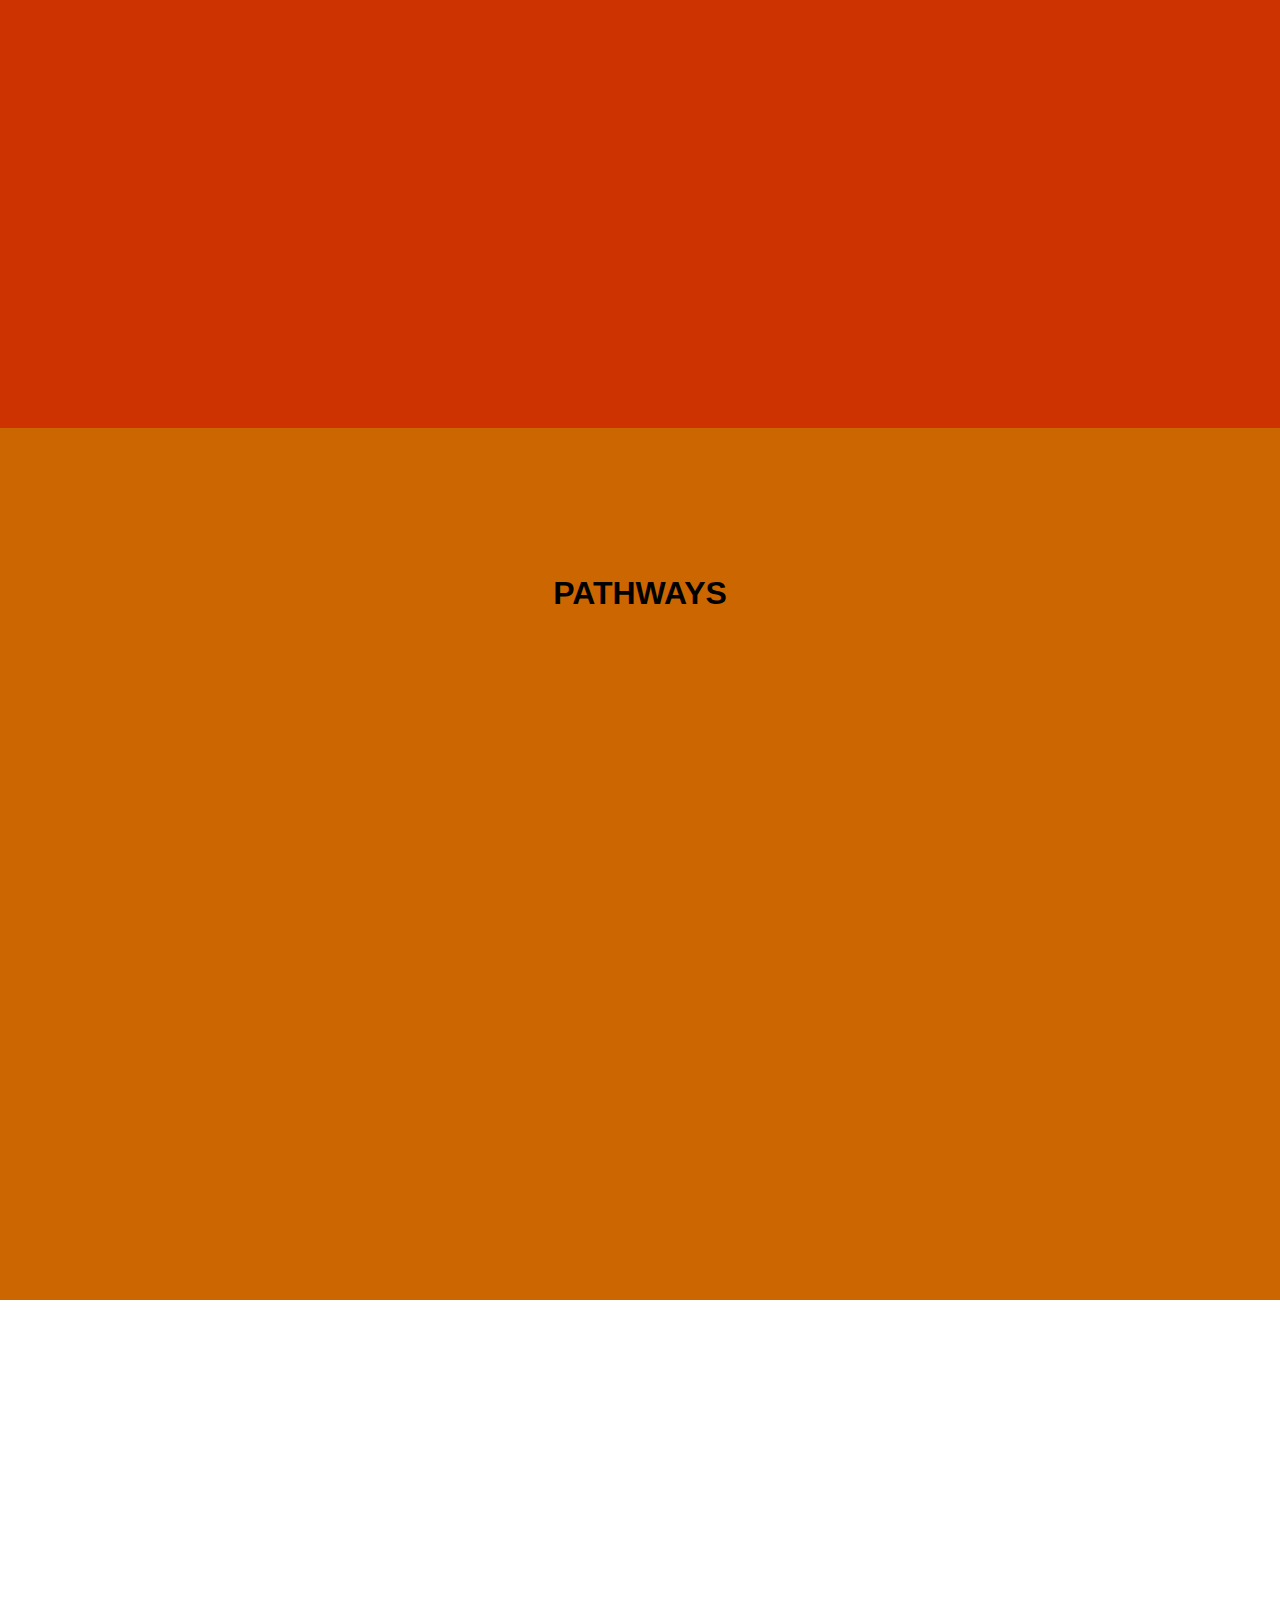
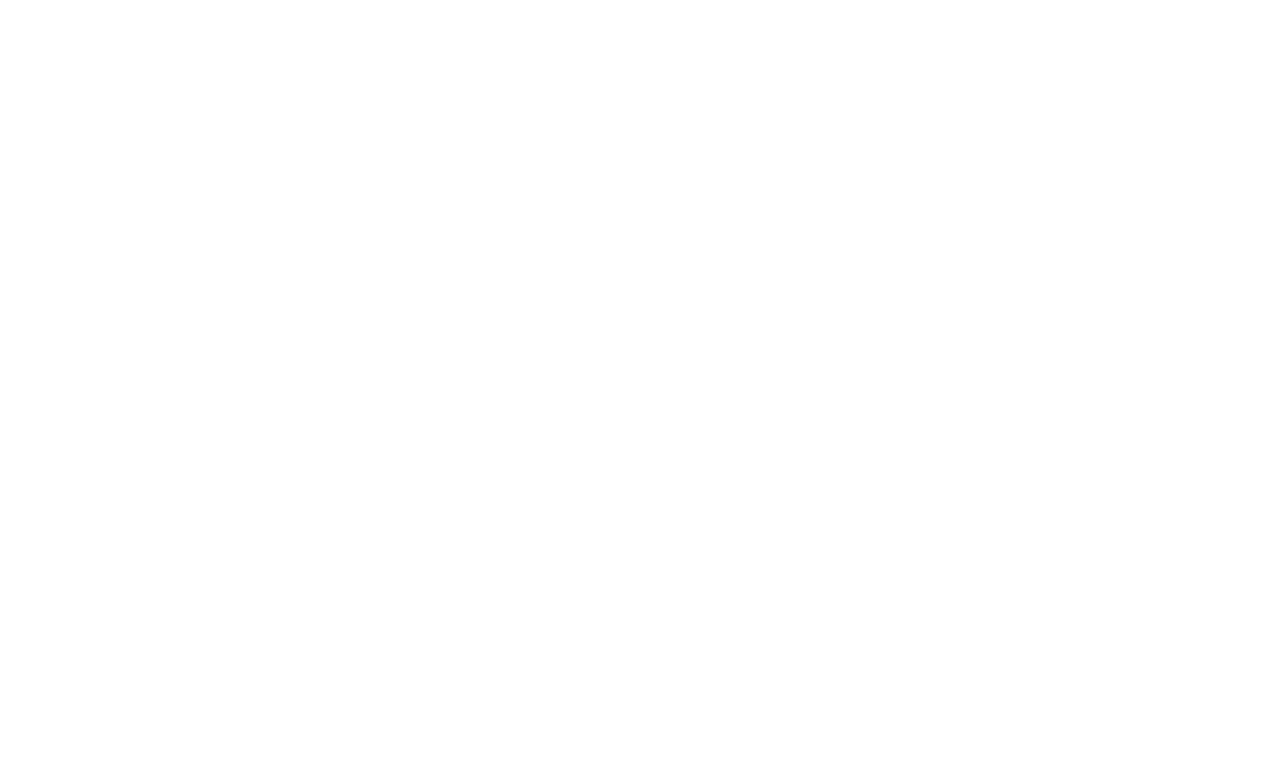
==== index.html @ 54288766 "WMK Skrollr" ====
<!DOCTYPE html>
<html>
<head>
	<meta charset="utf-8">

	<meta name="viewport" content="width=device-width, initial-scale=1, maximum-scale=1">

	<title>WMK</title>

	<link href="css/fixed-positioning.css" rel="stylesheet" type="text/css" />
	<link href="css/wmkstyle.css" rel="stylesheet" type="text/css" />
</head>

<body>

	<section id="wmkSectionOne">
		<h1 data-0="left:-100%;" data-200="left:0%;" data-400="left:100%;">Community</h1>
	</section><!-- #wmkSectionOne -->

	<div id="wmkSectionTwo">
		<h1>Pathways</h1>
	</div><!-- #wmkSectionOne -->

	<div id="wmkSectionThree">
		<h1>Central Plaza</h1>
	</div><!-- #wmkSectionOne -->

	<script type="text/javascript" src="js/skrollr.min.js"></script>

	<!--[if lt IE 9]>
	<script type="text/javascript" src="dist/skrollr.ie.min.js"></script>
	<![endif]-->

	<script type="text/javascript">
	var s = skrollr.init({
	});
	</script>
</body>

</html>
---- css/fixed-positioning.css ----
/*
 * This file is NOT needed in order to use skrollr.
 * The demo uses it and it may help you as well.
 */


html, body {
	width:100%;
	height:100%;
	padding:0;
	margin:0;
	overflow-x:hidden;
}

.skrollable {
	/*
	 * First-level skrollables are positioned relative to window
	 */
	position:fixed;

	/*
	 * Skrollables by default have a z-index of 100 in order to make it easy to position elements in front/back without changing each skrollable
	 */
	z-index:100;
}

.skrollr-mobile .skrollable {
	position:absolute;
}

.skrollable .skrollable {
	/*
	 * Second-level skrollables are positioned relative their parent skrollable
	 */
	position:absolute;
}

.skrollable .skrollable .skrollable {
	/*
	 * Third-level (and below) skrollables are positioned static
	 */
	position:static;
}
---- css/wmkstyle.css ----
html, body, div, span, p, a, del, em, img, ol, ul, li, fieldset, form, label {
	margin: 0;
	padding: 0;
	border: 0;
	font-size: 100%;
	font: inherit;
	vertical-align: baseline;
}

article, aside, details, figcaption, figure,
footer, header, hgroup, menu, nav, section {
	display: block;
}

html, body {
	line-height: 1;
	min-height:100%;
	font-family:Arial, Verdana, sans-serif;
	-webkit-box-sizing: border-box;
	-moz-box-sizing: border-box;
	box-sizing: border-box;
}

body {
	background: #eeeeee;
	background: -webkit-linear-gradient(top, #eeeeee, #cccccc 100%);
	background: -moz-linear-gradient(top, #eeeeee, #cccccc 100%);
	background: -o-linear-gradient(top, #eeeeee, #cccccc 100%);
	background: -ms-linear-gradient(top, #eeeeee, #cccccc 100%);
	background: linear-gradient(top, #eeeeee, #cccccc 100%);
	background-attachment:fixed;
}

/* WMK */
#wmkSectionOne {
	background-color:#cc3300;
	height:300px;
	width:100%;
	text-transform:uppercase;
	text-align:center;
	padding-top:10%;
}

#wmkSectionTwo {
	background:#cc6600;
	text-transform:uppercase;
	width:100%;
	height:100%;
	padding-top:10%;
	text-align:center;
}

#wmkSectionThree {
	background:#cc9900;
	height:400px;
	width:100%;
	text-transform:uppercase;
	text-align:center;
	padding-top:10%;
}

/* #WMK */
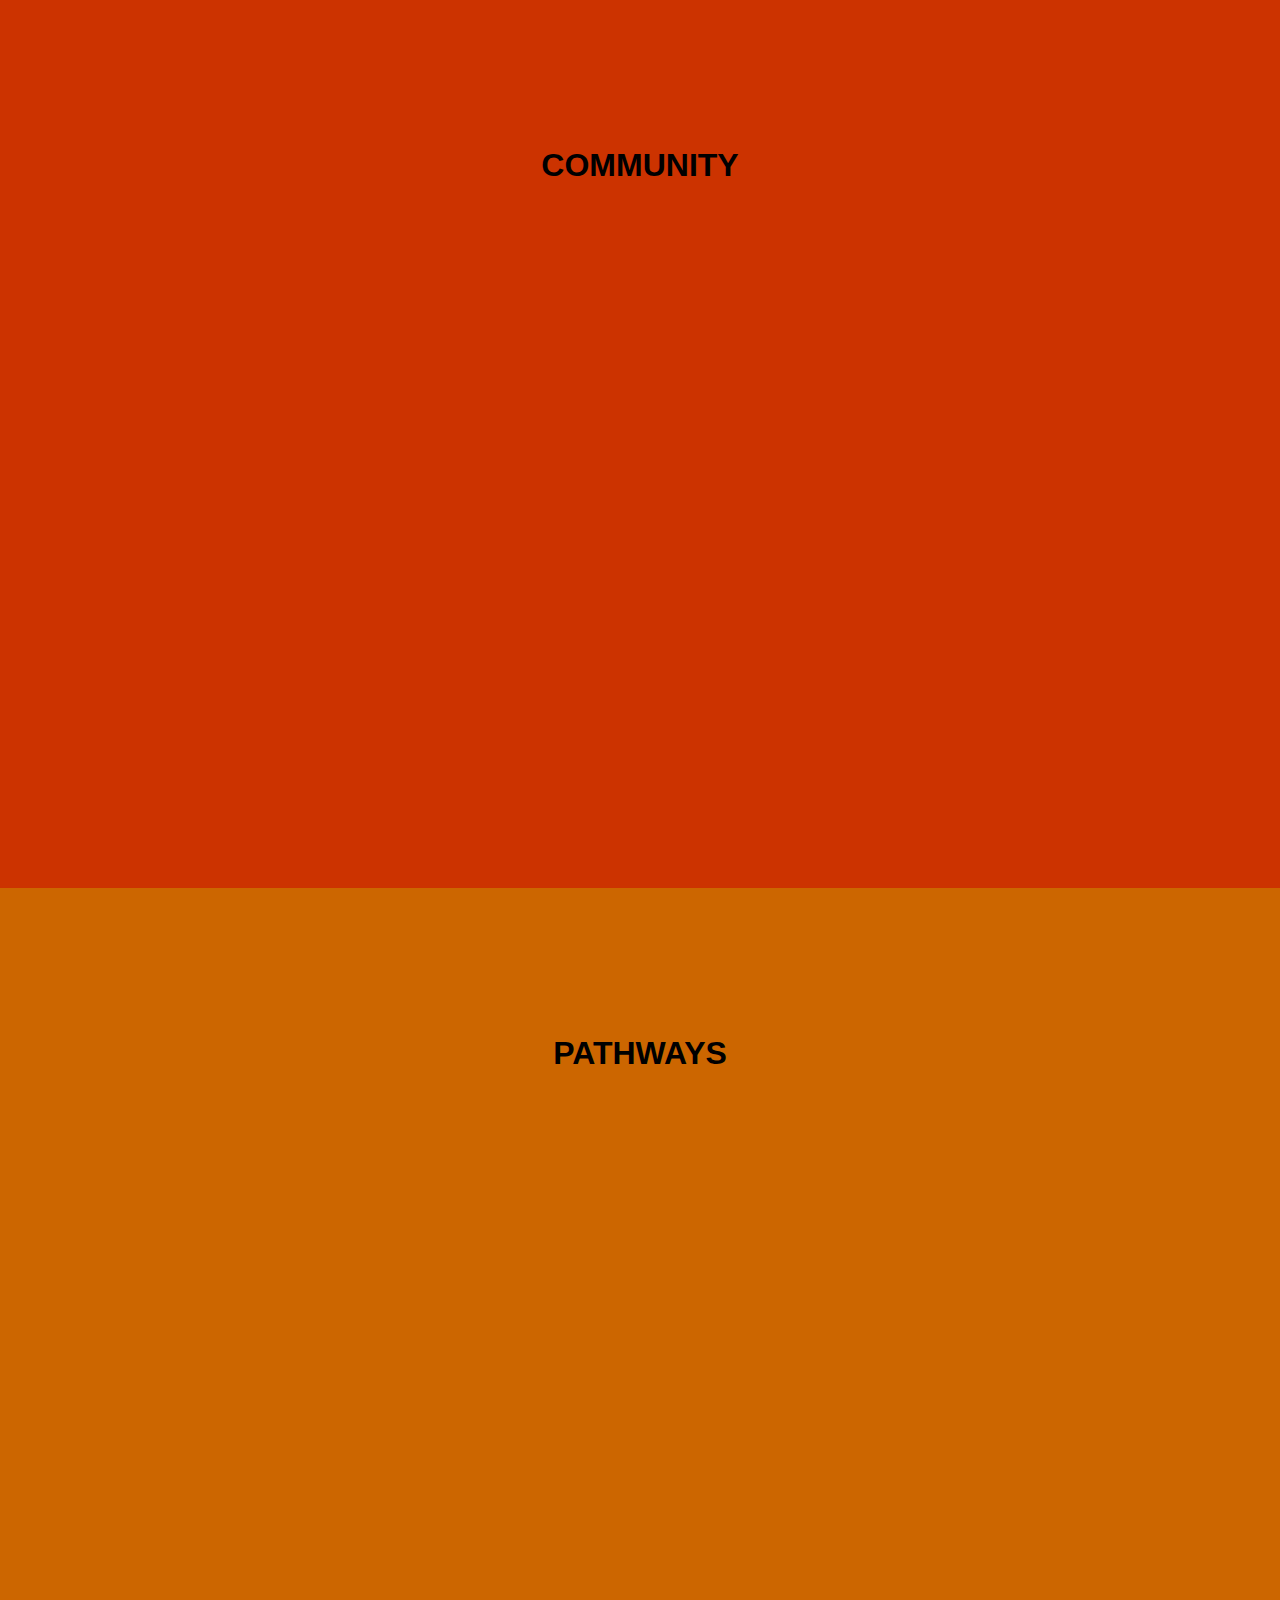
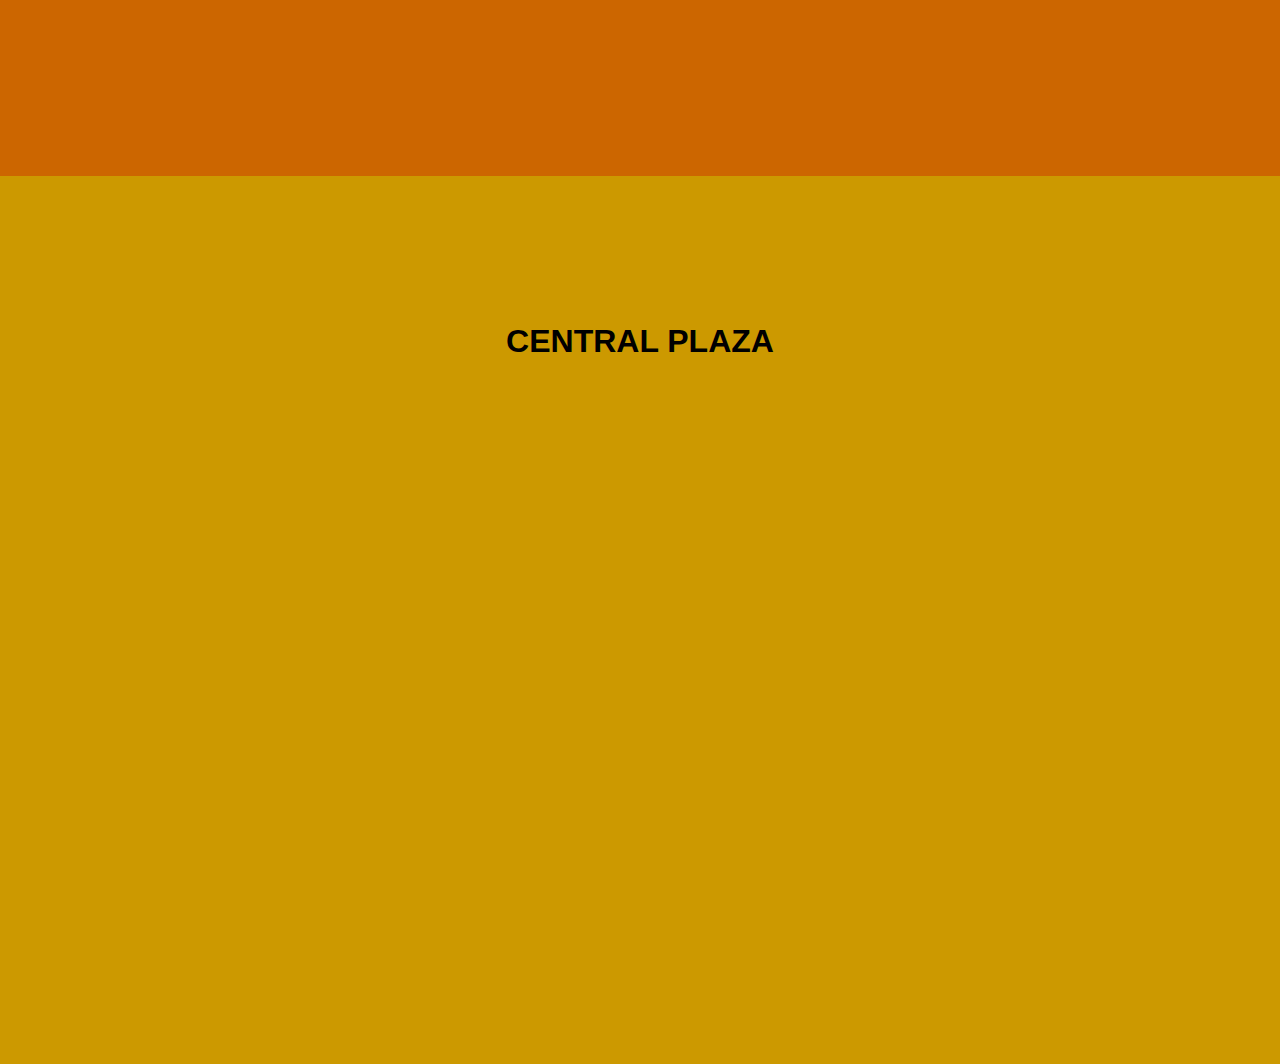
==== commit aef4d469: "Benchmark Files" ====
--- a/index.html
+++ b/index.html
@@ -14,7 +14,7 @@
 <body>
 
 	<section id="wmkSectionOne">
-		<h1 data-0="left:-100%;" data-200="left:0%;" data-400="left:100%;">Community</h1>
+		<h1>Community</h1>
 	</section><!-- #wmkSectionOne -->
 
 	<div id="wmkSectionTwo">
--- a/css/wmkstyle.css
+++ b/css/wmkstyle.css
@@ -34,7 +34,7 @@
 /* WMK */
 #wmkSectionOne {
 	background-color:#cc3300;
-	height:300px;
+	height:760px;
 	width:100%;
 	text-transform:uppercase;
 	text-align:center;
@@ -45,14 +45,14 @@
 	background:#cc6600;
 	text-transform:uppercase;
 	width:100%;
-	height:100%;
+	height:760px;
 	padding-top:10%;
 	text-align:center;
 }
 
 #wmkSectionThree {
 	background:#cc9900;
-	height:400px;
+	height:760px;
 	width:100%;
 	text-transform:uppercase;
 	text-align:center;
